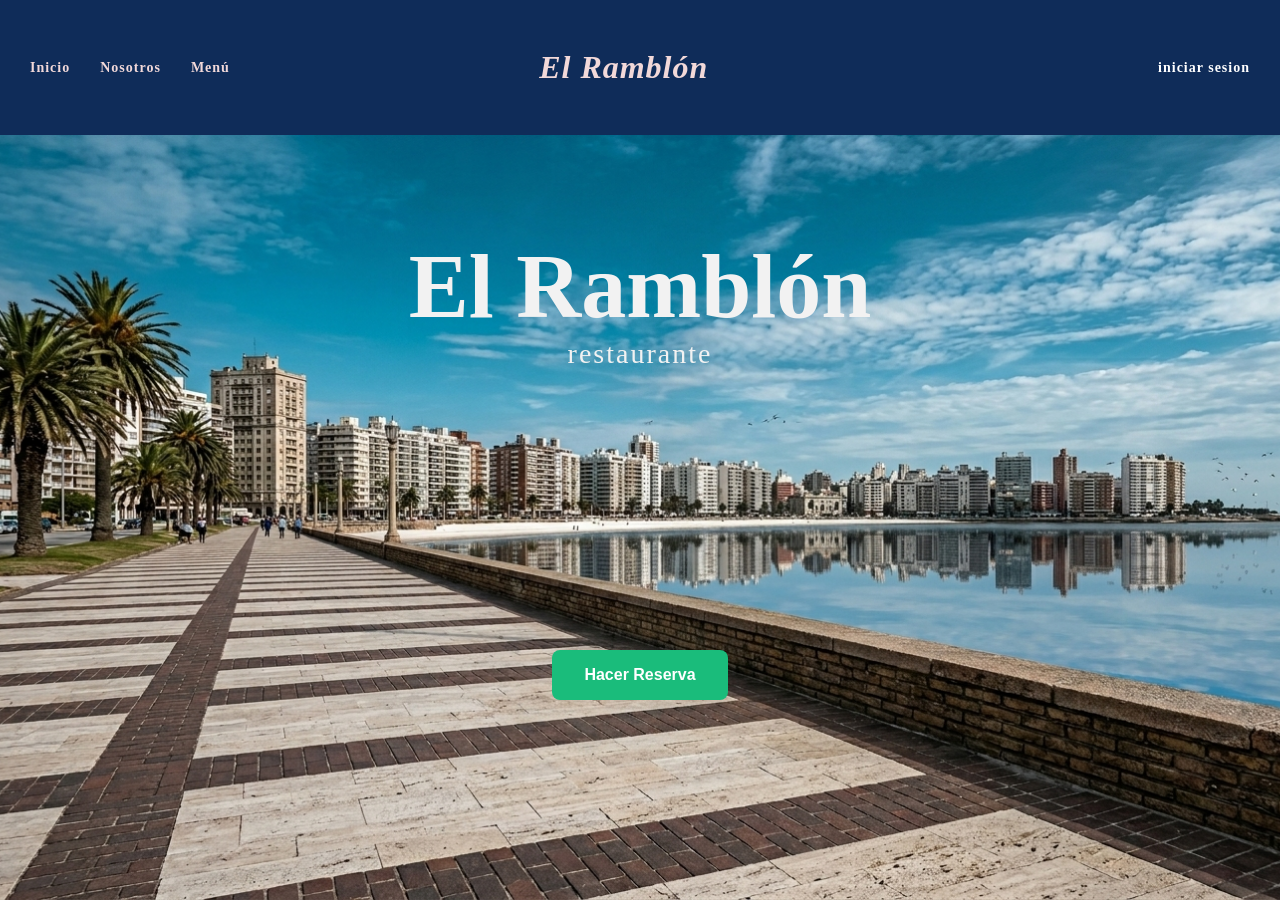
==== Cliente/Frontend/html/index.html @ 651d29a7 "Commit inicial: proyecto Ramblon" ====
<!DOCTYPE html>
<html lang="en">
<head>
    <meta charset="UTF-8">
    <meta name="viewport" content="width=device-width, initial-scale=1.0">
    <link rel="stylesheet" href="../css/style.css">
    <title>Document</title>
</head>
<body>

<header>



<div class="barra_menú">
    <div class="contenedor_menú">

        <div class="acciones">
            <P>Inicio</P>
            <p>Nosotros</p>
            <p>Menú</p>
        </div>

        <div class="nombre_ramblon">
            <p>El Ramblón</p>
        </div>

        <div class="vacio"></div>

        <div class="iniciar_sesion">
            <a href="../html/Paginas/iniciar_sesion.html">iniciar sesion</a>
        </div>
    </div>


</div>

</header>



<section>

    <div class="seccion1">
        <div class="caja_reserva1">
            <div class="caja_titulo">
                <h1 id="titulo">El Ramblón</h1>
                <p id="restaurante">restaurante</p>
            </div>
            <div class="caja_reserva2">
            <button id="btn_reserva">Hacer Reserva</button>
            </div>
        </div>
    </div>








</section>









    
</body>
</html>
---- Cliente/Frontend/css/style.css ----
body{
   padding: 0;
   margin: 0;
}

/*barra de navegación*/

.barra_menú {
    width: 100%;
    height: 15vh;
    background-color: #0F2C59;
 
    
}

.contenedor_menú {
    background-color: #0F2C59;
    height: 100%;
    margin-left: 30px;
    margin-right: 30px;

   display: flex;
  align-items: center;
  justify-content: space-between;


}

.acciones{
    display: flex;
  flex: 1;
  gap: 30px;

   color: #f2d9d9;

    text-decoration: none;
     font-size: 14px;
  letter-spacing: 1px;
  font-weight: bold;
}

.nombre_ramblon{
    
    display: flex;
    justify-content: center;
    flex: 1;

    color: #f2d9d9;

    text-decoration: none;
    letter-spacing: 1px;
    font-weight: bold;
    font-style: italic;
    font-size: 32px;
    margin: 0;
}


.vacio{
    display: flex;
    justify-content: flex-end;
    flex: 0.85;

    color: #f2d9d9;

    text-decoration: none;
    font-size: 14px;
    letter-spacing: 1px;
    font-weight: bold;
}

.iniciar_sesion{
    display: flex;
    justify-content: flex-end;

    color: #f2d9d9;

    text-decoration: none;
    font-size: 14px;
    letter-spacing: 1px;
    font-weight: bold;
}

/*seccion inicial*/


.seccion1{
     display: flex;
  align-items: center;
  justify-content: center;
  text-align: center;

 
    width: 100%;
    height: 85vh;

    background-image: url(../css/img/fondo_proyectoUTU.png) ;
    background-repeat: no-repeat;
    background-size: cover;
    background-position: center;
}

/*caja donde se guarda el titulo*/
.caja_reserva1{
 display: flex;
  flex-direction: column;
  align-items: center;
  gap: 250px;

}

#titulo{
    font-family: 'Playfair Display', serif; 
  font-size: 90px;
  color: #f2f2f2;
  margin: 0;
}

#restaurante{
    font-family: 'Playfair Display', serif;
  font-size: 28px;
  font-weight: 400;
  color: #f2f2f2;
  margin: 0 0 30px 0;
  letter-spacing: 2px;
}

/*caja donde se guarda el boton de reserva*/
.caja_reserva2{
    height: 150px;
}

#btn_reserva{
    background-color: #1abc7b; 
  color: #ffffff;
  border: none;
  padding: 16px 32px;
  font-size: 16px;
  font-weight: bold;
  border-radius: 8px;
  cursor: pointer;
}


a:hover {
    color: #666867;
    text-decoration: underline;
}
a {
    color: #ffffff; 
    text-decoration: none; 
    font-weight: bold; 
}
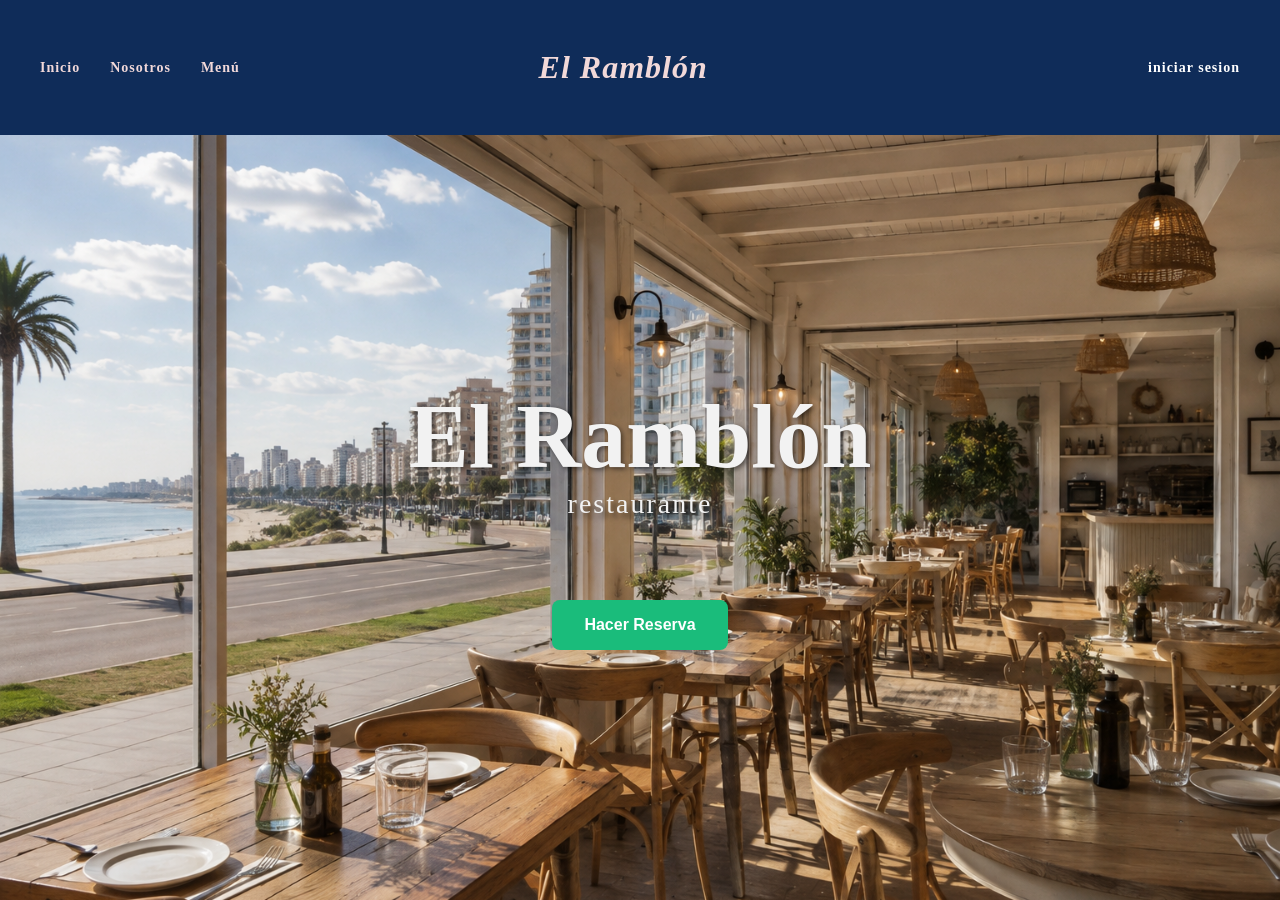
==== commit 897edb2a: "pronto" ====
--- a/Cliente/Frontend/html/index.html
+++ b/Cliente/Frontend/html/index.html
@@ -4,15 +4,18 @@
     <meta charset="UTF-8">
     <meta name="viewport" content="width=device-width, initial-scale=1.0">
     <link rel="stylesheet" href="../css/style.css">
+    <link rel="preconnect" href="https://fonts.googleapis.com">
+<link rel="preconnect" href="https://fonts.gstatic.com" crossorigin>
+<link href="https://fonts.googleapis.com/css2?family=Oswald:wght@200..700&display=swap" rel="stylesheet">
     <title>Document</title>
 </head>
 <body>
 
-<header>
+<header class="header">
 
 
 
-<div class="barra_menú">
+
     <div class="contenedor_menú">
 
         <div class="acciones">
@@ -33,15 +36,13 @@
     </div>
 
 
-</div>
-
 </header>
 
 
 
-<section>
+<section class="seccion1">
 
-    <div class="seccion1">
+   
         <div class="caja_reserva1">
             <div class="caja_titulo">
                 <h1 id="titulo">El Ramblón</h1>
@@ -51,12 +52,7 @@
             <button id="btn_reserva">Hacer Reserva</button>
             </div>
         </div>
-    </div>
-
-
-
-
-
+ 
 
 
 
--- a/Cliente/Frontend/css/style.css
+++ b/Cliente/Frontend/css/style.css
@@ -1,21 +1,36 @@
 body{
    padding: 0;
    margin: 0;
+   display: grid;
+   grid-template-columns: 200px 1fr 200px;
+   grid-template-rows: 15vh 1fr ;
+
+   min-height: 100vh;
+
+   grid-template-areas: 
+   "header header header"
+   "section section section"
+
+   
+
 }
 
 /*barra de navegación*/
 
-.barra_menú {
-    width: 100%;
-    height: 15vh;
+.header{
+   padding: 10px;
+display: flex;
+justify-content: space-between ;
+
     background-color: #0F2C59;
- 
+    grid-area: header;
+
     
 }
 
 .contenedor_menú {
     background-color: #0F2C59;
-    height: 100%;
+    width: 100%;
     margin-left: 30px;
     margin-right: 30px;
 
@@ -85,6 +100,9 @@
 
 
 .seccion1{
+
+    grid-area: section;
+
      display: flex;
   align-items: center;
   justify-content: center;
@@ -94,7 +112,7 @@
     width: 100%;
     height: 85vh;
 
-    background-image: url(../css/img/fondo_proyectoUTU.png) ;
+    background-image: url(img/fondo.png) ;
     background-repeat: no-repeat;
     background-size: cover;
     background-position: center;
@@ -105,24 +123,28 @@
  display: flex;
   flex-direction: column;
   align-items: center;
-  gap: 250px;
+  margin-top: 100px;
+  gap: 50px;
 
 }
 
 #titulo{
-    font-family: 'Playfair Display', serif; 
+         font-family: "Changa One";
+          text-shadow: 2px 2px 5px rgba(0, 0, 0, 0.5);
   font-size: 90px;
   color: #f2f2f2;
   margin: 0;
 }
 
 #restaurante{
-    font-family: 'Playfair Display', serif;
+    font-family: 'Inria Serif', serif;
   font-size: 28px;
   font-weight: 400;
   color: #f2f2f2;
   margin: 0 0 30px 0;
   letter-spacing: 2px;
+
+  text-shadow: 5px 5px 5px rgba(0, 0, 0, 0.5);
 }
 
 /*caja donde se guarda el boton de reserva*/
